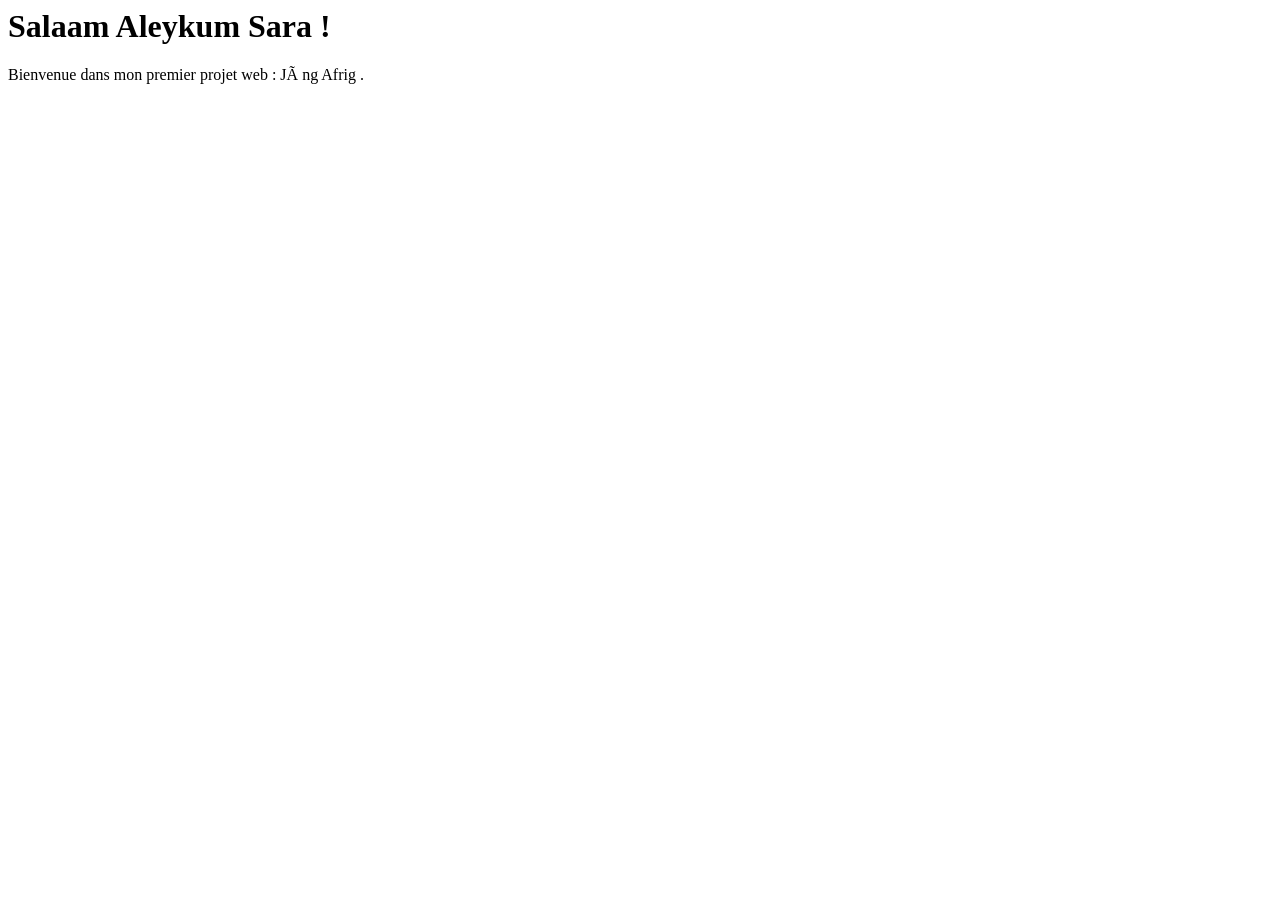
==== index.html @ 8094bb79 "v0 : premier startup avec hello world" ====
<! DOCTYPE html >
<html lang =" fr">
<head >
<meta charset ="UTF -8" >
<title > Salaam Aleykum Sara </title> 
</head >
<body >
<h1 > Salaam Aleykum Sara !</h1 >
<p> Bienvenue dans mon premier projet web : Jàng Afrig .</p>
</body >
</html >
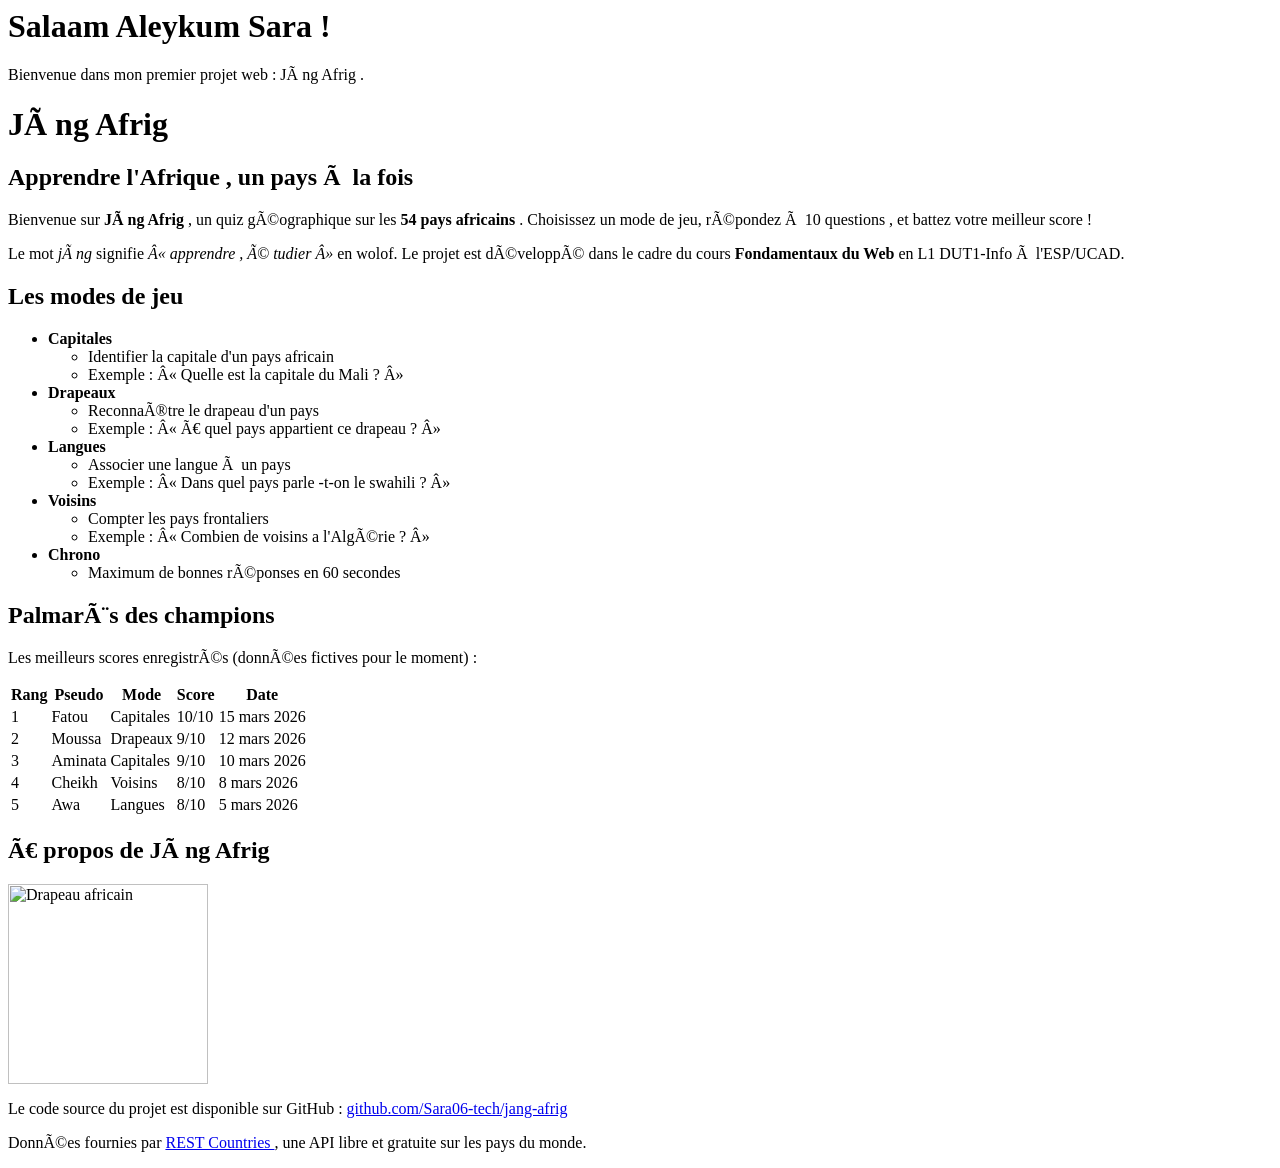
==== commit 3135ebda: "v0.1 : page d'accueil HTML brut" ====
--- a/index.html
+++ b/index.html
@@ -4,8 +4,123 @@
 <meta charset ="UTF -8" >
 <title > Salaam Aleykum Sara </title> 
 </head >
+
 <body >
 <h1 > Salaam Aleykum Sara !</h1 >
 <p> Bienvenue dans mon premier projet web : Jàng Afrig .</p>
+<h1>Jàng Afrig </h1>
+<h2>Apprendre l'Afrique , un pays à la fois </h2>
+<p>
+Bienvenue sur <strong >Jàng Afrig </strong >, un quiz géographique sur
+les
+<strong >54 pays africains </strong >. Choisissez un mode de jeu,
+répondez à
+10 questions , et battez votre meilleur score !
+</p>
+<p>
+    Le mot <em>jàng</em> signifie <em>«&nbsp;apprendre , é
+tudier&nbsp;»</em>
+en wolof. Le projet est développé dans le cadre du cours
+<strong >Fondamentaux du Web </strong > en L1 DUT1-Info à l'ESP/UCAD.
+</p>
+<h2>Les modes de jeu </h2>
+<ul>
+<li>
+<strong >Capitales </strong >
+<ul>
+<li>Identifier la capitale d'un pays africain </li>
+<li>Exemple : « Quelle est la capitale du Mali ? »</li>
+</ul>
+</li>
+<li>
+<strong >Drapeaux </strong >
+<ul>
+<li>Reconnaître le drapeau d'un pays </li>
+<li>Exemple : « À quel pays appartient ce drapeau ? »</li>
+</ul>
+</li>
+<li>
+<strong >Langues </strong >
+<ul>
+<li>Associer une langue à un pays </li>
+<li>Exemple : « Dans quel pays parle -t-on le swahili ? »</li>
+</ul>
+</li>
+<li>
+<strong >Voisins </strong >
+<ul>
+<li>Compter les pays frontaliers </li>
+<li>Exemple : « Combien de voisins a l'Algérie ? »</li>
+</ul>
+</li>
+<li>
+<strong >Chrono </strong >
+<ul>
+<li>Maximum de bonnes réponses en 60 secondes </li>
+</ul>
+</li>
+</ul>
+<h2>Palmarès des champions </h2>
+<p>Les meilleurs scores enregistrés (données fictives pour le moment)
+:</p>
+<table >
+<tr>
+<th>Rang </th>
+<th>Pseudo </th>
+<th>Mode </th>
+<th>Score </th>
+<th>Date </th>
+</tr>
+<tr>
+<td>1</td>
+<td>Fatou </td>
+<td>Capitales </td>
+<td>10/10</td>
+<td>15 mars 2026</td>
+</tr>
+<tr>
+<td>2</td>
+<td>Moussa </td>
+<td>Drapeaux </td>
+<td>9/10</td>
+<td>12 mars 2026</td>
+</tr>
+<tr>
+<td>3</td>
+<td>Aminata </td>
+<td>Capitales </td>
+<td>9/10</td>
+<td>10 mars 2026</td>
+</tr>
+<tr>
+<td>4</td>
+<td>Cheikh </td>
+<td>Voisins </td>
+<td>8/10</td>
+<td>8 mars 2026</td>
+</tr>
+<tr>
+<td>5</td>
+<td>Awa </td>
+<td>Langues </td>
+<td>8/10</td>
+<td>5 mars 2026</td>
+</tr>
+</table >
+<h2>À propos de Jàng Afrig </h2>
+<p>
+<img src="images/drapeau.png" alt="Drapeau africain" width="200">
+</p>
+<p>
+Le code source du projet est disponible sur GitHub :
+<a href="https://github.com/Sara06-tech/jang-afrig">
+github.com/Sara06-tech/jang-afrig
+</a>
+</p>
+<p>
+Données fournies par
+<a href="https://restcountries.com">REST Countries </a>,
+une API libre et gratuite sur les pays du monde.
+</p>
 </body >
 </html >
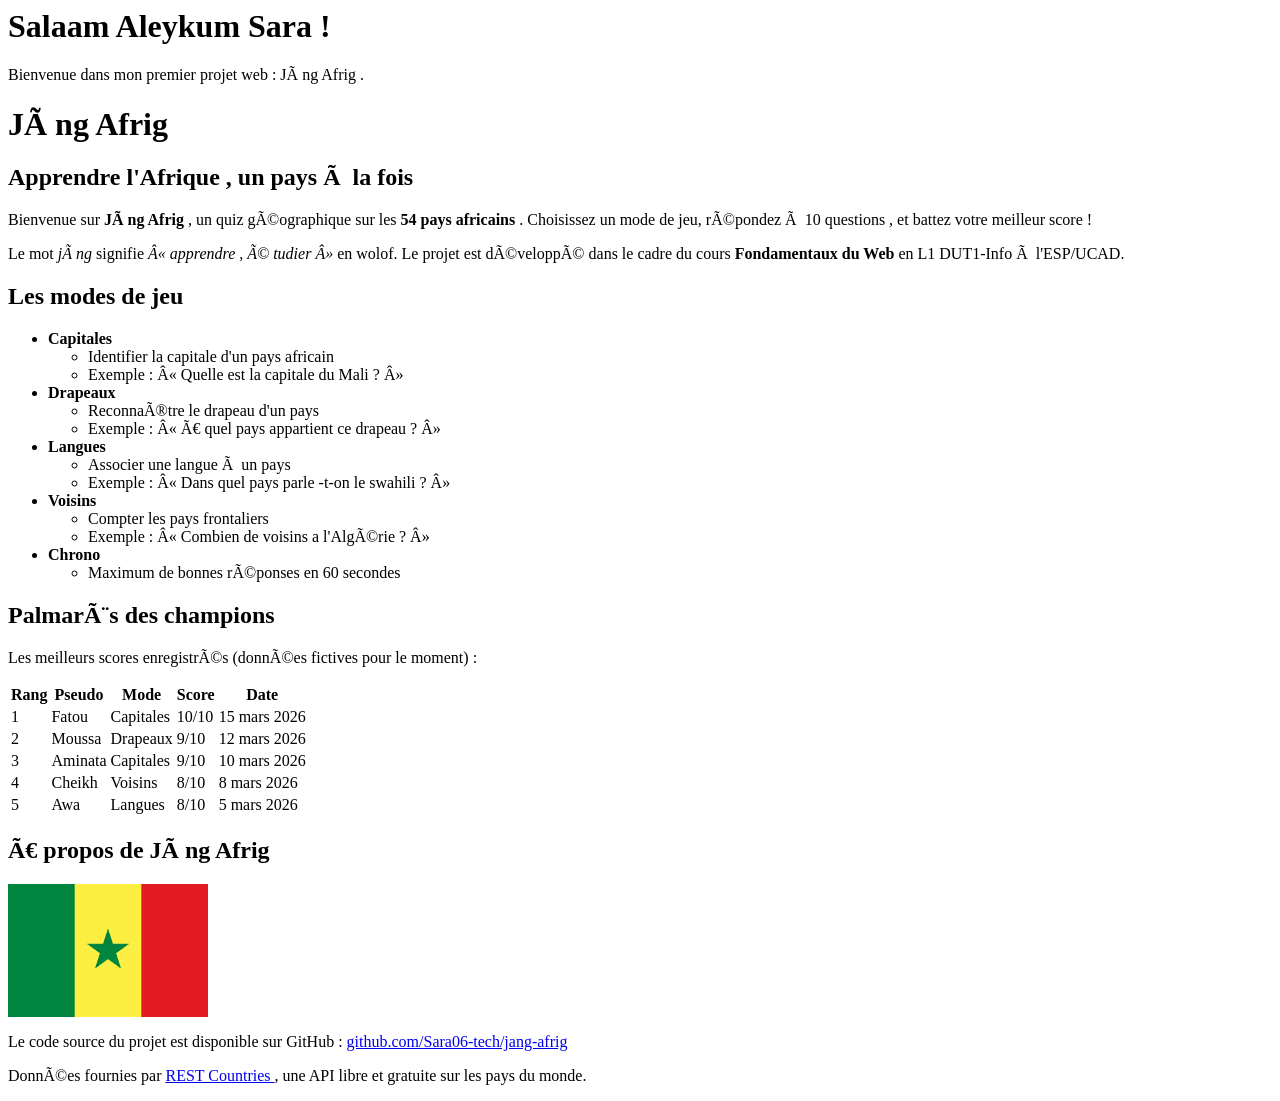
==== commit 8302b8ae: "v0.1 : page d'accueil HTML brut" ====
--- a/index.html
+++ b/index.html
@@ -109,7 +109,7 @@
 </table >
 <h2>À propos de Jàng Afrig </h2>
 <p>
-<img src="images/drapeau.png" alt="Drapeau africain" width="200">
+<img src="image/drapeau.png" alt="Drapeau africain" width="200">
 </p>
 <p>
 Le code source du projet est disponible sur GitHub :
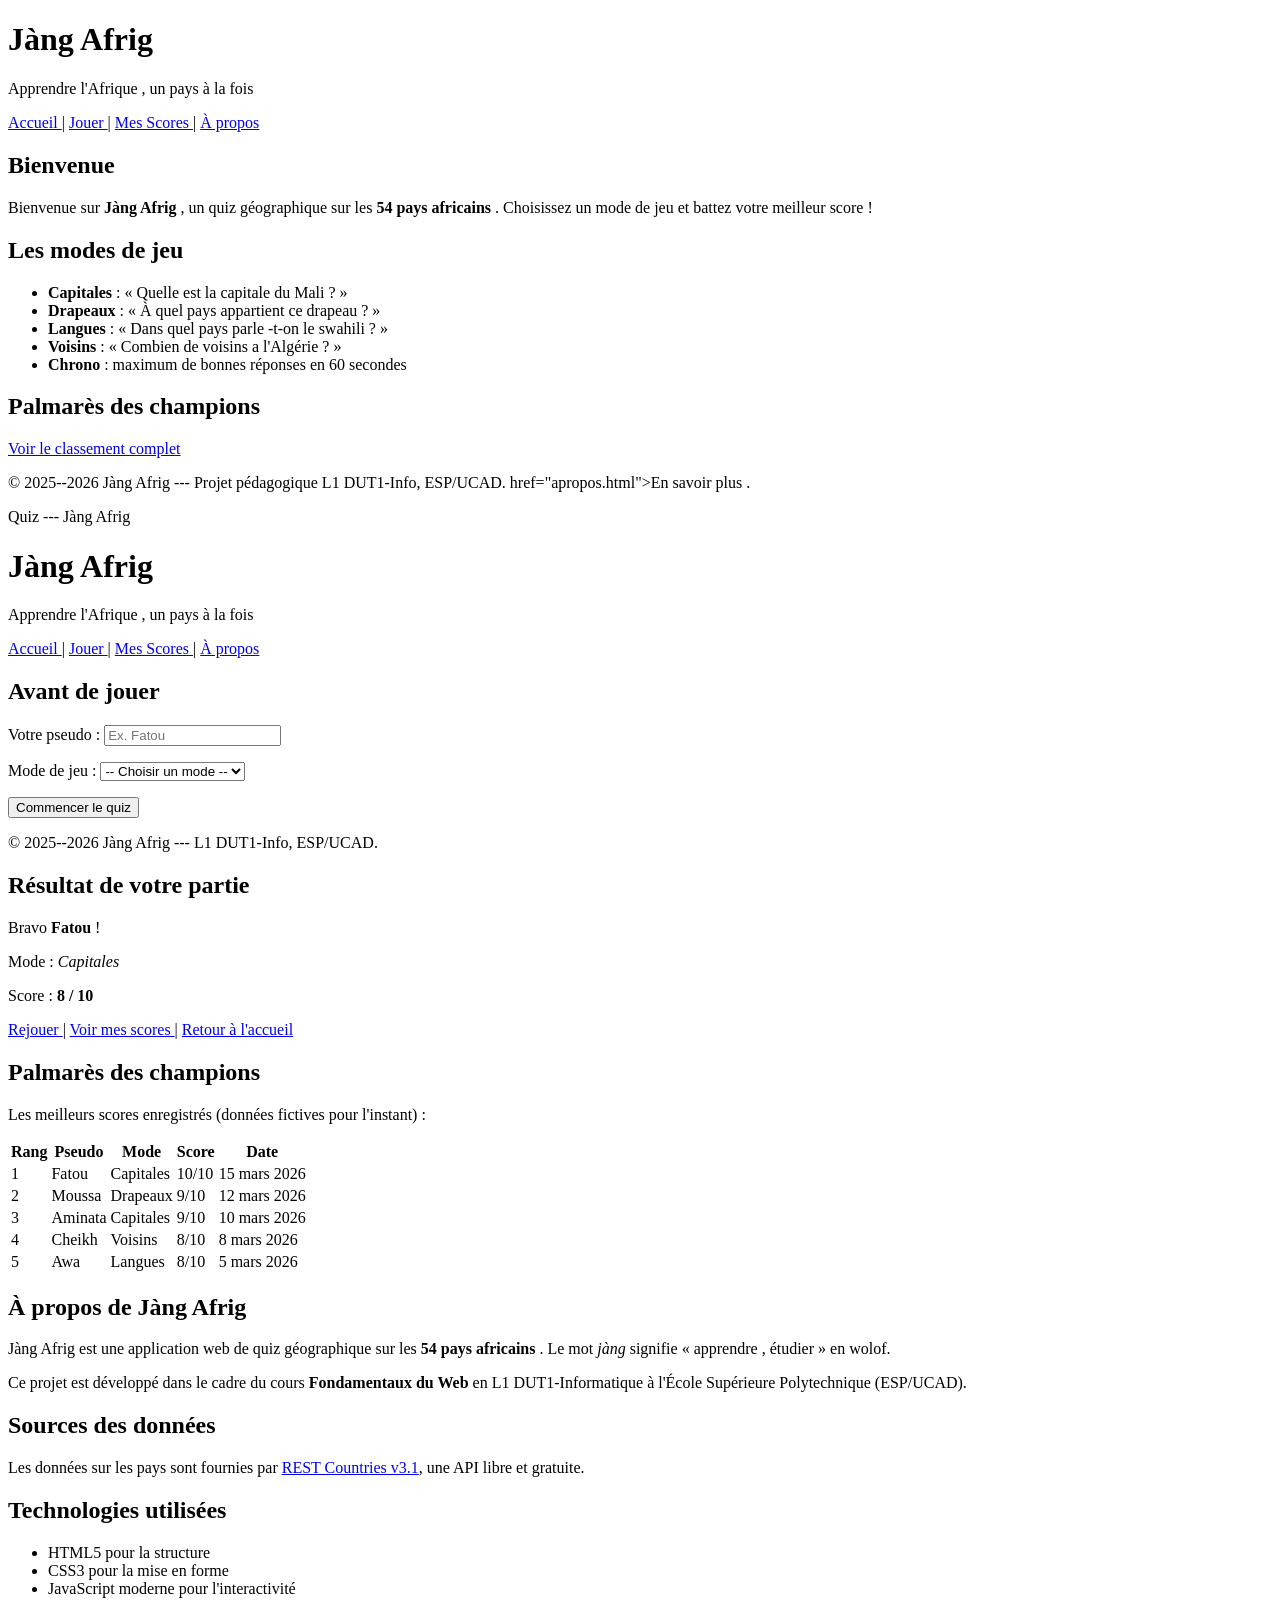
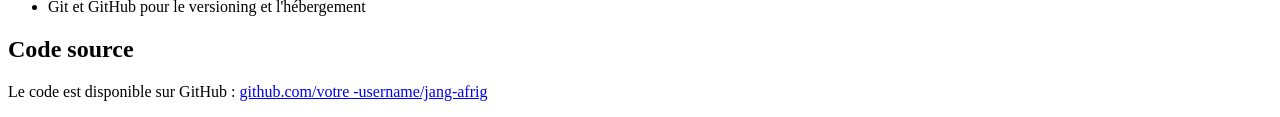
==== commit 72519c7a: "v0.2 : 5 pages HTML semantiques + formulaire" ====
--- a/index.html
+++ b/index.html
@@ -1,68 +1,126 @@
-<! DOCTYPE html >
-<html lang =" fr">
-<head >
-<meta charset ="UTF -8" >
+<!DOCTYPE html >
+<html lang ="fr">
+    <head >
+<meta charset ="UTF-8" >
 <title > Salaam Aleykum Sara </title> 
 </head >
 
 <body >
-<h1 > Salaam Aleykum Sara !</h1 >
-<p> Bienvenue dans mon premier projet web : Jàng Afrig .</p>
+<header >
 <h1>Jàng Afrig </h1>
-<h2>Apprendre l'Afrique , un pays à la fois </h2>
-<p>
-Bienvenue sur <strong >Jàng Afrig </strong >, un quiz géographique sur
-les
-<strong >54 pays africains </strong >. Choisissez un mode de jeu,
-répondez à
-10 questions , et battez votre meilleur score !
-</p>
-<p>
-    Le mot <em>jàng</em> signifie <em>«&nbsp;apprendre , é
-tudier&nbsp;»</em>
-en wolof. Le projet est développé dans le cadre du cours
-<strong >Fondamentaux du Web </strong > en L1 DUT1-Info à l'ESP/UCAD.
-</p>
+<p>Apprendre l'Afrique , un pays à la fois </p>
+</header >
+<nav>
+<a href="index.html">Accueil </a> |
+<a href="quiz.html">Jouer </a> |
+<a href="scores.html">Mes Scores </a> |
+<a href="apropos.html">À propos </a>
+</nav>
+<main>
+<section >
+<h2>Bienvenue </h2>
+<p>
+Bienvenue sur <strong >Jàng Afrig </strong >, un quiz
+géographique sur les
+<strong >54 pays africains </strong >. Choisissez un mode de
+jeu et battez
+votre meilleur score !
+</p>
+</section >
+<section >
 <h2>Les modes de jeu </h2>
 <ul>
-<li>
-<strong >Capitales </strong >
-<ul>
-<li>Identifier la capitale d'un pays africain </li>
-<li>Exemple : « Quelle est la capitale du Mali ? »</li>
+<li><strong >Capitales </strong > : « Quelle est la capitale
+du Mali ? »</li>
+<li><strong >Drapeaux </strong > : « À quel pays appartient
+ce drapeau ? »</li>
+<li><strong >Langues </strong > : « Dans quel pays
+parle -t-on le swahili ? »</li>
+<li><strong >Voisins </strong > : « Combien de voisins a
+l'Algérie ? »</li>
+<li><strong >Chrono </strong > : maximum de bonnes réponses
+en 60 secondes </li>
 </ul>
-</li>
-<li>
-<strong >Drapeaux </strong >
-<ul>
-<li>Reconnaître le drapeau d'un pays </li>
-<li>Exemple : « À quel pays appartient ce drapeau ? »</li>
-</ul>
-</li>
-<li>
-<strong >Langues </strong >
-<ul>
-<li>Associer une langue à un pays </li>
-<li>Exemple : « Dans quel pays parle -t-on le swahili ? »</li>
-</ul>
-</li>
-<li>
-<strong >Voisins </strong >
-<ul>
-<li>Compter les pays frontaliers </li>
-<li>Exemple : « Combien de voisins a l'Algérie ? »</li>
-</ul>
-</li>
-<li>
-<strong >Chrono </strong >
-<ul>
-<li>Maximum de bonnes réponses en 60 secondes </li>
-</ul>
-</li>
-</ul>
+</section >
+<section >
 <h2>Palmarès des champions </h2>
-<p>Les meilleurs scores enregistrés (données fictives pour le moment)
-:</p>
+<p><a href="scores.html">Voir le classement complet </a></p>
+</section >
+</main>
+<footer >
+<p>
+&copy; 2025--2026 Jàng Afrig --- Projet pédagogique L1
+DUT1-Info, ESP/UCAD.
+<a>href="apropos.html">En savoir plus </a>.
+</p>
+</footer >
+<!DOCTYPE html>
+<html lang ="fr">
+<head>
+<meta charset="UTF-8">
+<headtitle >Quiz --- Jàng Afrig </headtitle >
+</head>
+<body>
+<header >
+<h1>Jàng Afrig </h1>
+<p>Apprendre l'Afrique , un pays à la fois </p>
+</header >
+<nav>
+<a href="index.html">Accueil </a> |
+<a href="quiz.html">Jouer </a> |
+<a href="scores.html">Mes Scores </a> |
+<a href="apropos.html">À propos </a>
+</nav>
+<main>
+<section >
+<h2>Avant de jouer </h2>
+<form>
+<p>
+<label for="pseudo">Votre pseudo :</label >
+<input type="text" id="pseudo" name="pseudo"
+placeholder="Ex. Fatou" required >
+
+</p>
+<p>
+<label for="mode">Mode de jeu :</label >
+<select id="mode" name="mode" required >
+<option value="">-- Choisir un mode
+--</option >
+<option value="capitales">Capitales </option >
+<option value="drapeaux">Drapeaux </option >
+<option value="langues">Langues </option >
+<option value="voisins">Voisins </option >
+<option value="chrono">Chrono </option >
+</select >
+</p>
+<p>
+<button type="submit">Commencer le quiz </button >
+</p>
+</form>
+</section >
+</main>
+<footer >
+<p>&copy; 2025--2026 Jàng Afrig --- L1 DUT1-Info,
+ESP/UCAD.</p>
+</footer >
+<main>
+<section >
+<h2>Résultat de votre partie </h2>
+<p>Bravo <strong >Fatou </strong > !</p>
+<p>Mode : <em>Capitales </em></p>
+<p>Score : <strong >8 / 10</strong ></p>
+<p>
+<a href="resultat.html">Rejouer </a> |
+<a href="scores.html">Voir mes scores </a> |
+<a href="index.html">Retour à l'accueil </a>
+</p>
+</section >
+</main>
+<main>
+<section >
+<h2>Palmarès des champions </h2>
+<p>Les meilleurs scores enregistrés (données fictives pour
+l'instant) :</p>
 <table >
 <tr>
 <th>Rang </th>
@@ -107,20 +165,50 @@
 <td>5 mars 2026</td>
 </tr>
 </table >
+</section >
+</main>
+<main>
+<section >
 <h2>À propos de Jàng Afrig </h2>
 <p>
-<img src="image/drapeau.png" alt="Drapeau africain" width="200">
-</p>
-<p>
-Le code source du projet est disponible sur GitHub :
+Jàng Afrig est une application web de quiz géographique sur
+les
+<strong >54 pays africains </strong >. Le mot <em>jàng</em>
+signifie
+« apprendre , étudier » en wolof.
+</p>
+<p>
+Ce projet est développé dans le cadre du cours
+<strong >Fondamentaux du Web </strong > en L1 DUT1-Informatique
+à l'École Supérieure Polytechnique (ESP/UCAD).
+</p>
+</section >
+<section >
+<h2>Sources des données</h2>
+<p>
+Les données sur les pays sont fournies par
+<a href="https://restcountries.com">REST Countries v3.1</a>,
+une API libre et gratuite.
+</p>
+</section >
+<section >
+<h2>Technologies utilisées</h2>
+<ul>
+<li>HTML5 pour la structure </li>
+<li>CSS3 pour la mise en forme </li>
+<li>JavaScript moderne pour l'interactivité</li>
+<li>Git et GitHub pour le versioning et l'hébergement </li>
+</ul>
+</section >
+<section >
+<h2>Code source </h2>
+<p>
+Le code est disponible sur GitHub :
 <a href="https://github.com/Sara06-tech/jang-afrig">
-github.com/Sara06-tech/jang-afrig
+github.com/votre -username/jang-afrig
 </a>
 </p>
-<p>
-Données fournies par
-<a href="https://restcountries.com">REST Countries </a>,
-une API libre et gratuite sur les pays du monde.
-</p>
+</section >
+</main>
 </body >
 </html >
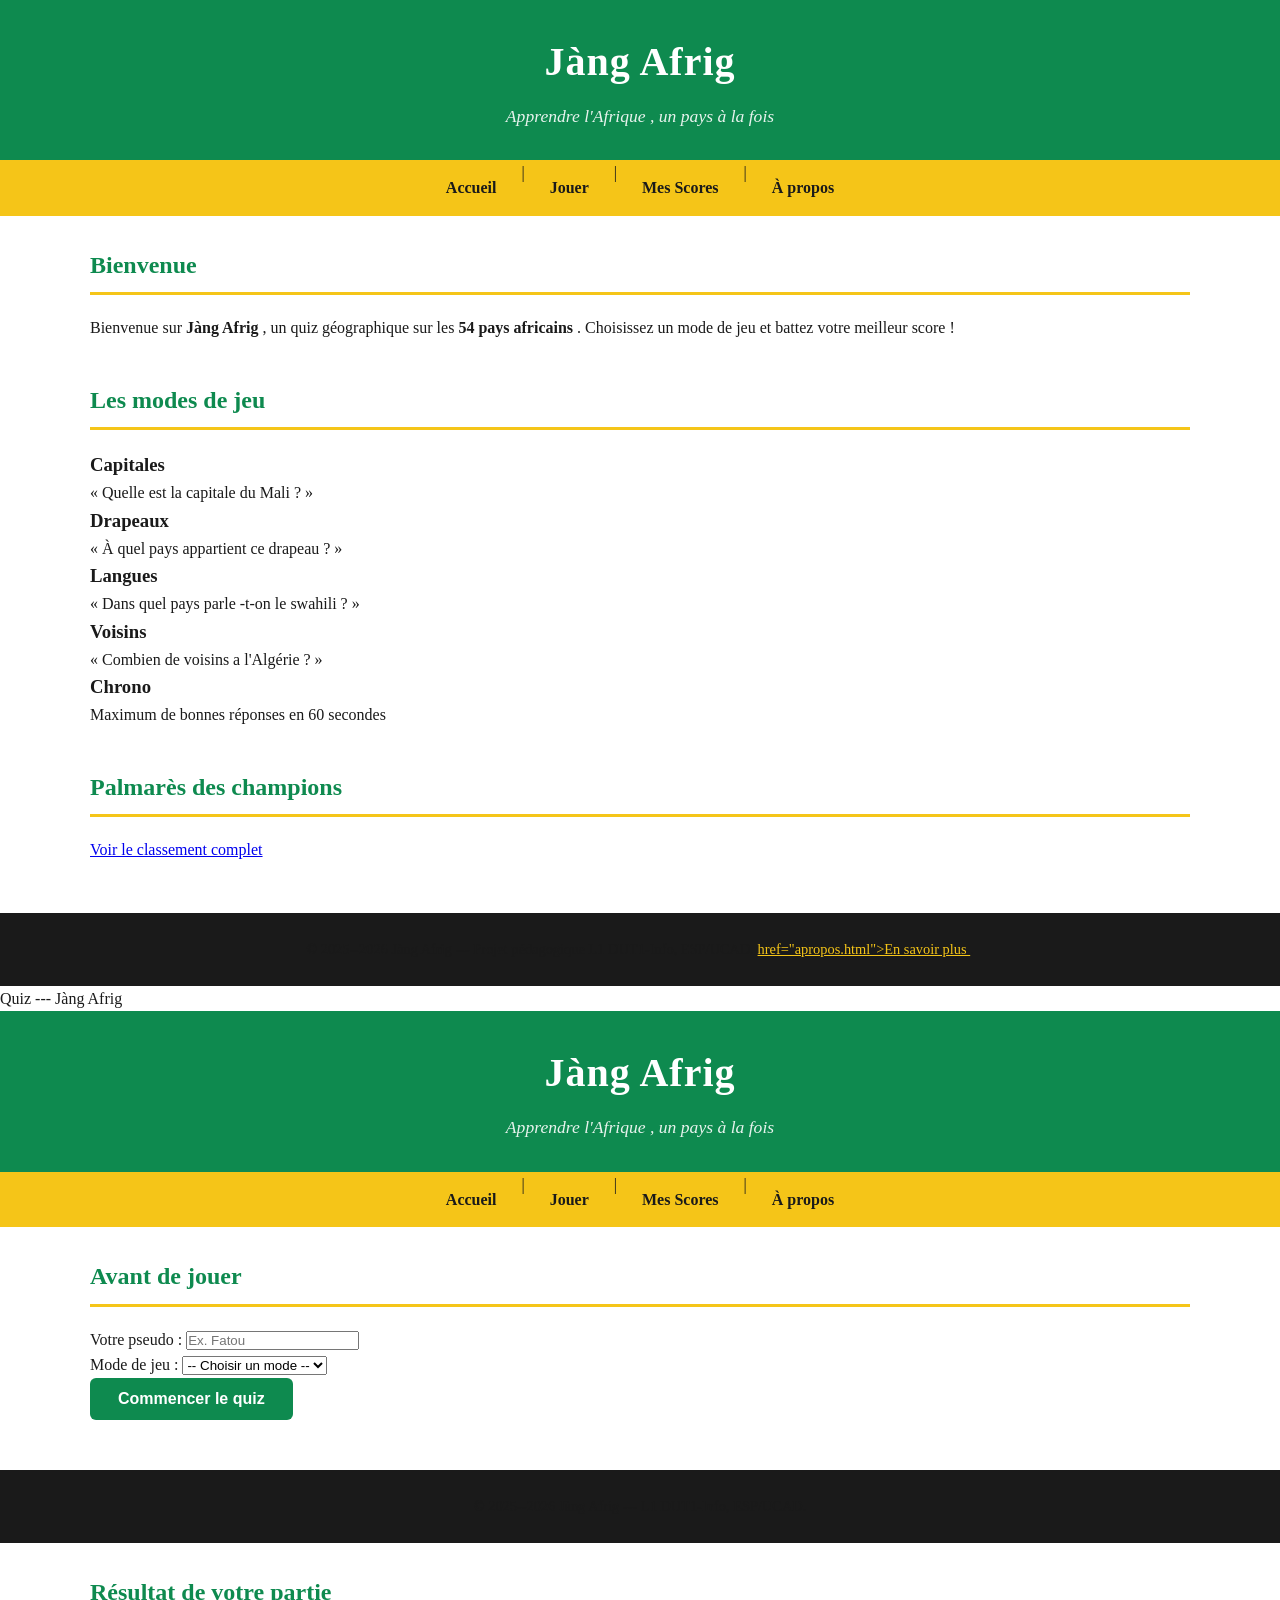
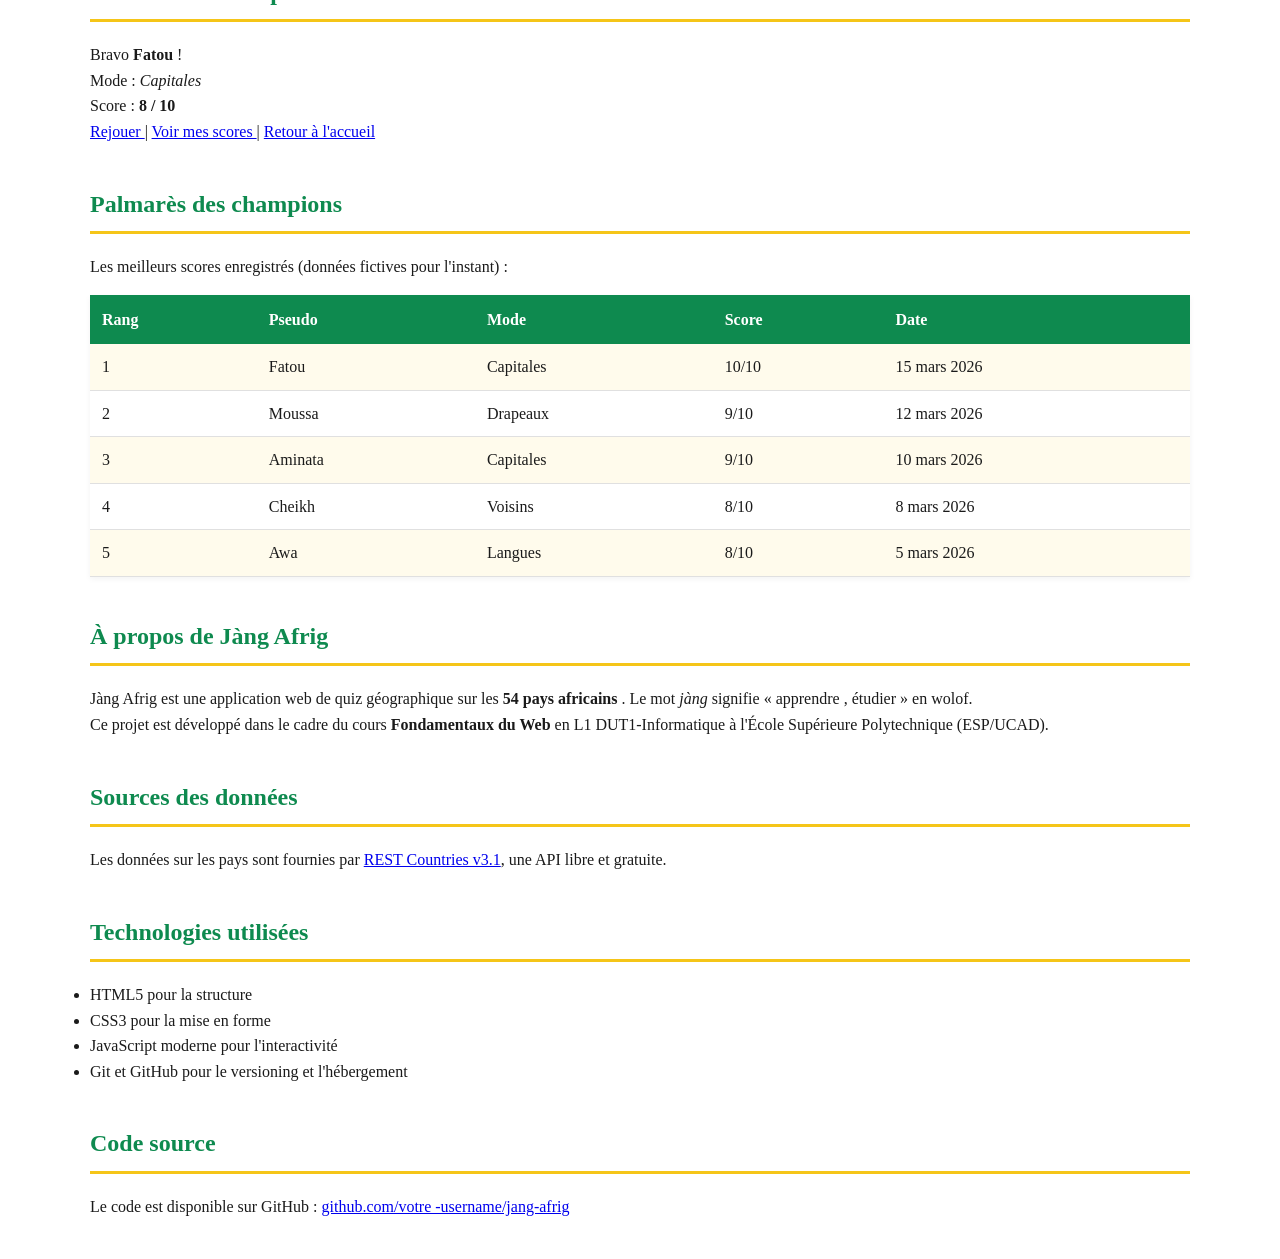
==== commit 2e103446: "v03 : CSS panafricain + Google Fonts" ====
--- a/index.html
+++ b/index.html
@@ -3,6 +3,16 @@
     <head >
 <meta charset ="UTF-8" >
 <title > Salaam Aleykum Sara </title> 
+<head>
+<meta charset="UTF -8">
+<title >Jàng Afrig </title >
+    <link rel="preconnect" href="https://fonts.googleapis.com">
+<link rel="preconnect" href="https://fonts.gstatic.com" crossorigin >
+<link
+href="https://fonts.googleapis.com/css2?family=Poppins:wght@400;600&family=Montserrat:wght@600;700&display=swap"
+rel="stylesheet">
+<link rel="stylesheet" href="style.css">
+</head>
 </head >
 
 <body >
@@ -28,19 +38,31 @@
 </p>
 </section >
 <section >
+<section >
 <h2>Les modes de jeu </h2>
-<ul>
-<li><strong >Capitales </strong > : « Quelle est la capitale
-du Mali ? »</li>
-<li><strong >Drapeaux </strong > : « À quel pays appartient
-ce drapeau ? »</li>
-<li><strong >Langues </strong > : « Dans quel pays
-parle -t-on le swahili ? »</li>
-<li><strong >Voisins </strong > : « Combien de voisins a
-l'Algérie ? »</li>
-<li><strong >Chrono </strong > : maximum de bonnes réponses
-en 60 secondes </li>
-</ul>
+<div class="modes -grille">
+<div class="carte -mode carte -jaune">
+<h3>Capitales </h3>
+<p>« Quelle est la capitale du Mali ? »</p>
+</div>
+<div class="carte -mode carte -rouge">
+<h3>Drapeaux </h3>
+<p>« À quel pays appartient ce drapeau ? »</p>
+</div>
+<div class="carte -mode carte -vert">
+<h3>Langues </h3>
+<p>« Dans quel pays parle -t-on le swahili ? »</p>
+</div>
+<div class="carte -mode carte -jaune">
+<h3>Voisins </h3>
+<p>« Combien de voisins a l'Algérie ? »</p>
+</div>
+<div class="carte -mode carte -rouge">
+<h3>Chrono </h3>
+<p>Maximum de bonnes réponses en 60 secondes </p>
+</div>
+</div>
+</section >
 </section >
 <section >
 <h2>Palmarès des champions </h2>
@@ -59,6 +81,16 @@
 <head>
 <meta charset="UTF-8">
 <headtitle >Quiz --- Jàng Afrig </headtitle >
+    <head>
+<meta charset="UTF -8">
+<title >Jàng Afrig </title >
+    <link rel="preconnect" href="https://fonts.googleapis.com">
+<link rel="preconnect" href="https://fonts.gstatic.com" crossorigin >
+<link
+href="https://fonts.googleapis.com/css2?family=Poppins:wght@400;600&family=Montserrat:wght@600;700&display=swap"
+rel="stylesheet">
+<link rel="stylesheet" href="style.css">
+</head>
 </head>
 <body>
 <header >
@@ -94,7 +126,7 @@
 </select >
 </p>
 <p>
-<button type="submit">Commencer le quiz </button >
+    <button type="submit" class="btn btn-primary">Commencer le quiz </button >
 </p>
 </form>
 </section >
--- a/style.css
+++ b/style.css
@@ -0,0 +1,168 @@
+/* ===== Reset minimal ===== */
+/* ===== Palette panafricaine ===== */
+:root {
+header {
+    background-color: var(--vert);
+}
+--vert: #0E8A4F;
+--jaune: #F5C518;
+--rouge: #C8332E;
+--noir: #1A1A1A;
+--blanc-casse: #F8F8F8;
+}
+* {
+box-sizing: border -box;
+margin: 0;
+padding: 0;
+}
+body {<link rel="preconnect" href="https://fonts.googleapis.com">
+<link rel="preconnect" href="https://fonts.gstatic.com" crossorigin >
+<link
+href="https://fonts.googleapis.com/css2?family=Poppins:wght@400;600&family=Montserrat:wght@600;700&display=swap"
+rel="stylesheet">
+font-family: sans-serif;
+line-height: 1.6;
+color: #1A1A1A;
+background -color: #F8F8F8;
+}
+/* ===== Header ===== */
+header {
+background-color: var(--vert);
+color: white;
+padding: 30px 20px;
+text-align: center;
+}
+header h1 {
+font-size: 2.5rem;
+margin-bottom: 8px;
+letter-spacing: 1px;
+}
+header p {
+font-size: 1.1rem;
+opacity: 0.9;
+font-style: italic;
+}
+/* ==== Navigation ==== */
+nav {
+    background-color: var(--jaune);
+    padding: 0;
+    display: flex;
+    justify-content: center;
+    flex-wrap: wrap;
+}
+nav a {
+    color: var(--noir);
+    text-decoration: none;
+    font-weight: 600;
+    padding: 15px 25px;
+    transition: background-color 0.2s;
+}
+nav a:hover {
+    background-color: var(--jaune);
+    color: white;
+}
+/* ===== Section principale ===== */
+main {
+max-width: 1100px;
+margin: 30px auto;
+padding: 0 20px;
+}
+main section {
+margin-bottom: 40px;
+}
+main h2 {
+color: var(--vert);
+border-bottom: 3px solid var(--jaune);
+padding-bottom: 8px;
+margin-bottom: 20px;
+}
+/* ===== Grille de cartes (Flexbox) ===== */
+.modes -grille {
+display: flex;
+flex-wrap: wrap;
+gap: 15px;
+}
+.carte -mode {
+flex: 1 1 200px;
+padding: 20px;
+border-radius: 8px;
+color: var(--noir);
+box-shadow: 0 2px 6px rgba(0, 0, 0, 0.1);
+}
+.carte -mode h3 {
+margin-bottom: 8px;
+}
+.carte -jaune { background-color: var(--jaune); }
+.carte -rouge { background-color: var(--rouge); color: white; }
+.carte -vert { background-color: var(--vert); color: white; }
+/* ===== Boutons ===== */
+.btn {
+display: inline -block;
+padding: 12px 28px;
+font-size: 1rem;
+font-weight: 600;
+border: none;
+border-radius: 6px;
+cursor: pointer;
+text-decoration: none;
+transition: background -color 0.2s, transform 0.1s;
+}
+.btn-primary {
+background-color: var(--vert);
+color: white;
+}
+.btn-primary:hover {
+background-color: #0a6e3f; /* vert plus foncé */
+}
+.btn-primary:active {
+transform: scale(0.97);
+}
+.btn-secondary {
+background-color: var(--blanc -casse);
+color: var(--noir);
+border: 2px solid var(--noir);
+}
+.btn-secondary:hover {
+background-color: var(--noir);
+color: white;
+}
+/* ===== Tableaux ===== */
+table {
+width: 100%;
+border-collapse: collapse;
+margin-top: 15px;
+box-shadow: 0 2px 6px rgba(0, 0, 0, 0.05);
+}
+th {
+background-color: var(--vert);
+color: white;
+padding: 12px;
+text-align: left;
+}
+td {
+padding: 10px 12px;
+border-bottom: 1px solid #e0e0e0;
+}
+/* Lignes alternées (zébrures) */
+tr:nth-child(even) td {
+background-color: rgba(245, 197, 24, 0.08);
+}
+tr:hover td {
+background-color: rgba(14, 138, 79, 0.1);
+}
+/* ===== Footer ===== */
+footer {
+background-color: var(--noir);
+color: var(--blanc -casse);
+padding: 25px 20px;
+text-align: center;
+margin-top: 50px;
+font-size: 0.9rem;
+}
+footer a {
+    color: var(--jaune);
+text-decoration: underline;
+}
+footer a:hover {
+color: white;
+}
--- a/style.css
+++ b/style.css
@@ -0,0 +1,168 @@
+/* ===== Reset minimal ===== */
+/* ===== Palette panafricaine ===== */
+:root {
+header {
+    background-color: var(--vert);
+}
+--vert: #0E8A4F;
+--jaune: #F5C518;
+--rouge: #C8332E;
+--noir: #1A1A1A;
+--blanc-casse: #F8F8F8;
+}
+* {
+box-sizing: border -box;
+margin: 0;
+padding: 0;
+}
+body {<link rel="preconnect" href="https://fonts.googleapis.com">
+<link rel="preconnect" href="https://fonts.gstatic.com" crossorigin >
+<link
+href="https://fonts.googleapis.com/css2?family=Poppins:wght@400;600&family=Montserrat:wght@600;700&display=swap"
+rel="stylesheet">
+font-family: sans-serif;
+line-height: 1.6;
+color: #1A1A1A;
+background -color: #F8F8F8;
+}
+/* ===== Header ===== */
+header {
+background-color: var(--vert);
+color: white;
+padding: 30px 20px;
+text-align: center;
+}
+header h1 {
+font-size: 2.5rem;
+margin-bottom: 8px;
+letter-spacing: 1px;
+}
+header p {
+font-size: 1.1rem;
+opacity: 0.9;
+font-style: italic;
+}
+/* ==== Navigation ==== */
+nav {
+    background-color: var(--jaune);
+    padding: 0;
+    display: flex;
+    justify-content: center;
+    flex-wrap: wrap;
+}
+nav a {
+    color: var(--noir);
+    text-decoration: none;
+    font-weight: 600;
+    padding: 15px 25px;
+    transition: background-color 0.2s;
+}
+nav a:hover {
+    background-color: var(--jaune);
+    color: white;
+}
+/* ===== Section principale ===== */
+main {
+max-width: 1100px;
+margin: 30px auto;
+padding: 0 20px;
+}
+main section {
+margin-bottom: 40px;
+}
+main h2 {
+color: var(--vert);
+border-bottom: 3px solid var(--jaune);
+padding-bottom: 8px;
+margin-bottom: 20px;
+}
+/* ===== Grille de cartes (Flexbox) ===== */
+.modes -grille {
+display: flex;
+flex-wrap: wrap;
+gap: 15px;
+}
+.carte -mode {
+flex: 1 1 200px;
+padding: 20px;
+border-radius: 8px;
+color: var(--noir);
+box-shadow: 0 2px 6px rgba(0, 0, 0, 0.1);
+}
+.carte -mode h3 {
+margin-bottom: 8px;
+}
+.carte -jaune { background-color: var(--jaune); }
+.carte -rouge { background-color: var(--rouge); color: white; }
+.carte -vert { background-color: var(--vert); color: white; }
+/* ===== Boutons ===== */
+.btn {
+display: inline -block;
+padding: 12px 28px;
+font-size: 1rem;
+font-weight: 600;
+border: none;
+border-radius: 6px;
+cursor: pointer;
+text-decoration: none;
+transition: background -color 0.2s, transform 0.1s;
+}
+.btn-primary {
+background-color: var(--vert);
+color: white;
+}
+.btn-primary:hover {
+background-color: #0a6e3f; /* vert plus foncé */
+}
+.btn-primary:active {
+transform: scale(0.97);
+}
+.btn-secondary {
+background-color: var(--blanc -casse);
+color: var(--noir);
+border: 2px solid var(--noir);
+}
+.btn-secondary:hover {
+background-color: var(--noir);
+color: white;
+}
+/* ===== Tableaux ===== */
+table {
+width: 100%;
+border-collapse: collapse;
+margin-top: 15px;
+box-shadow: 0 2px 6px rgba(0, 0, 0, 0.05);
+}
+th {
+background-color: var(--vert);
+color: white;
+padding: 12px;
+text-align: left;
+}
+td {
+padding: 10px 12px;
+border-bottom: 1px solid #e0e0e0;
+}
+/* Lignes alternées (zébrures) */
+tr:nth-child(even) td {
+background-color: rgba(245, 197, 24, 0.08);
+}
+tr:hover td {
+background-color: rgba(14, 138, 79, 0.1);
+}
+/* ===== Footer ===== */
+footer {
+background-color: var(--noir);
+color: var(--blanc -casse);
+padding: 25px 20px;
+text-align: center;
+margin-top: 50px;
+font-size: 0.9rem;
+}
+footer a {
+    color: var(--jaune);
+text-decoration: underline;
+}
+footer a:hover {
+color: white;
+}
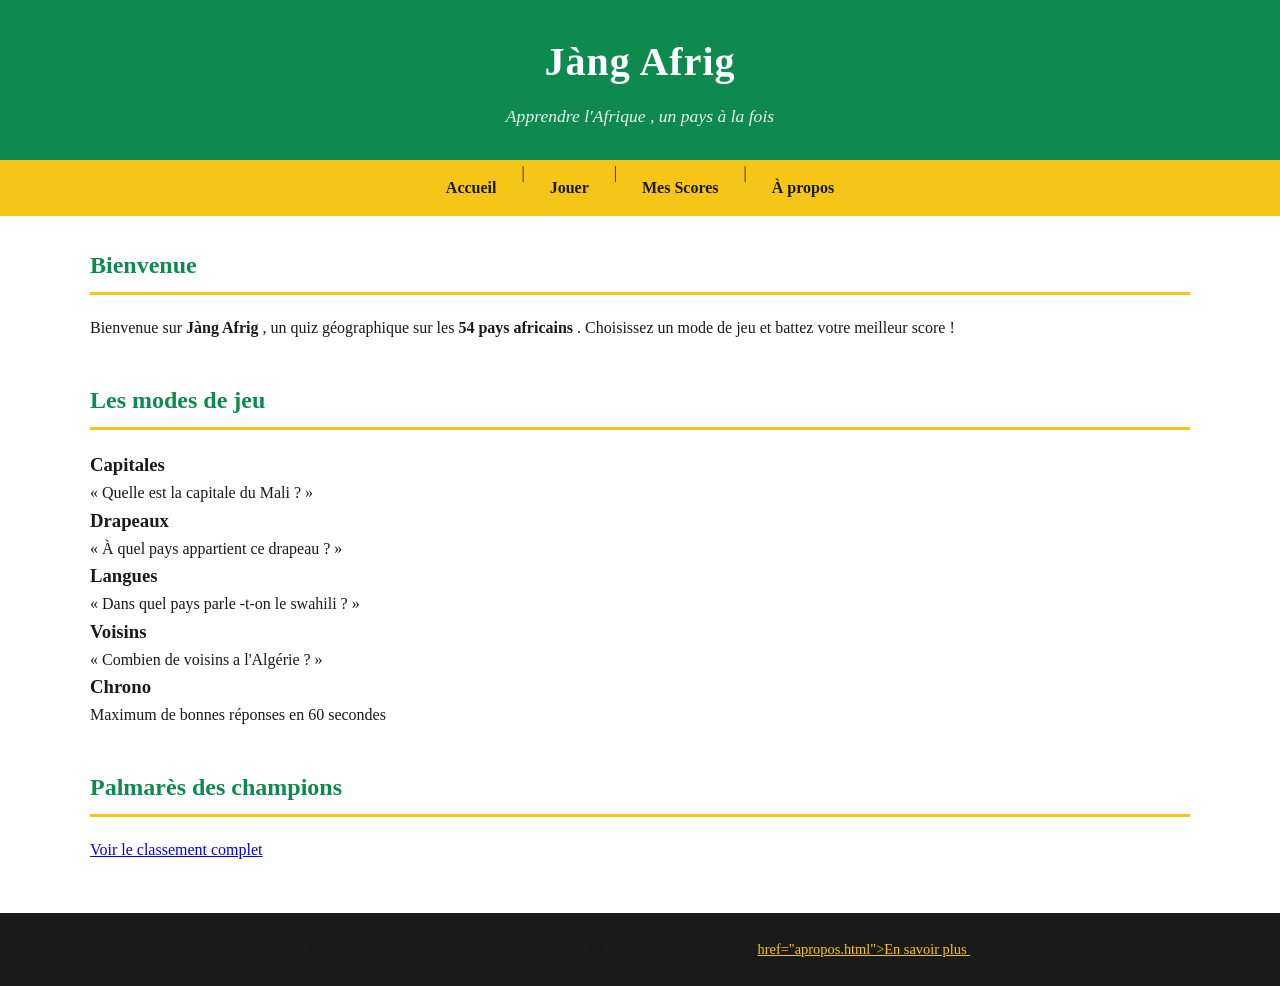
==== commit 84c83e2b: "v0.2 : 5 pages HTML semantiques + formulaire" ====
--- a/index.html
+++ b/index.html
@@ -38,7 +38,6 @@
 </p>
 </section >
 <section >
-<section >
 <h2>Les modes de jeu </h2>
 <div class="modes -grille">
 <div class="carte -mode carte -jaune">
@@ -63,7 +62,6 @@
 </div>
 </div>
 </section >
-</section >
 <section >
 <h2>Palmarès des champions </h2>
 <p><a href="scores.html">Voir le classement complet </a></p>
@@ -75,172 +73,5 @@
 DUT1-Info, ESP/UCAD.
 <a>href="apropos.html">En savoir plus </a>.
 </p>
-</footer >
-<!DOCTYPE html>
-<html lang ="fr">
-<head>
-<meta charset="UTF-8">
-<headtitle >Quiz --- Jàng Afrig </headtitle >
-    <head>
-<meta charset="UTF -8">
-<title >Jàng Afrig </title >
-    <link rel="preconnect" href="https://fonts.googleapis.com">
-<link rel="preconnect" href="https://fonts.gstatic.com" crossorigin >
-<link
-href="https://fonts.googleapis.com/css2?family=Poppins:wght@400;600&family=Montserrat:wght@600;700&display=swap"
-rel="stylesheet">
-<link rel="stylesheet" href="style.css">
-</head>
-</head>
-<body>
-<header >
-<h1>Jàng Afrig </h1>
-<p>Apprendre l'Afrique , un pays à la fois </p>
-</header >
-<nav>
-<a href="index.html">Accueil </a> |
-<a href="quiz.html">Jouer </a> |
-<a href="scores.html">Mes Scores </a> |
-<a href="apropos.html">À propos </a>
-</nav>
-<main>
-<section >
-<h2>Avant de jouer </h2>
-<form>
-<p>
-<label for="pseudo">Votre pseudo :</label >
-<input type="text" id="pseudo" name="pseudo"
-placeholder="Ex. Fatou" required >
-
-</p>
-<p>
-<label for="mode">Mode de jeu :</label >
-<select id="mode" name="mode" required >
-<option value="">-- Choisir un mode
---</option >
-<option value="capitales">Capitales </option >
-<option value="drapeaux">Drapeaux </option >
-<option value="langues">Langues </option >
-<option value="voisins">Voisins </option >
-<option value="chrono">Chrono </option >
-</select >
-</p>
-<p>
-    <button type="submit" class="btn btn-primary">Commencer le quiz </button >
-</p>
-</form>
-</section >
-</main>
-<footer >
-<p>&copy; 2025--2026 Jàng Afrig --- L1 DUT1-Info,
-ESP/UCAD.</p>
-</footer >
-<main>
-<section >
-<h2>Résultat de votre partie </h2>
-<p>Bravo <strong >Fatou </strong > !</p>
-<p>Mode : <em>Capitales </em></p>
-<p>Score : <strong >8 / 10</strong ></p>
-<p>
-<a href="resultat.html">Rejouer </a> |
-<a href="scores.html">Voir mes scores </a> |
-<a href="index.html">Retour à l'accueil </a>
-</p>
-</section >
-</main>
-<main>
-<section >
-<h2>Palmarès des champions </h2>
-<p>Les meilleurs scores enregistrés (données fictives pour
-l'instant) :</p>
-<table >
-<tr>
-<th>Rang </th>
-<th>Pseudo </th>
-<th>Mode </th>
-<th>Score </th>
-<th>Date </th>
-</tr>
-<tr>
-<td>1</td>
-<td>Fatou </td>
-<td>Capitales </td>
-<td>10/10</td>
-<td>15 mars 2026</td>
-</tr>
-<tr>
-<td>2</td>
-<td>Moussa </td>
-<td>Drapeaux </td>
-<td>9/10</td>
-<td>12 mars 2026</td>
-</tr>
-<tr>
-<td>3</td>
-<td>Aminata </td>
-<td>Capitales </td>
-<td>9/10</td>
-<td>10 mars 2026</td>
-</tr>
-<tr>
-<td>4</td>
-<td>Cheikh </td>
-<td>Voisins </td>
-<td>8/10</td>
-<td>8 mars 2026</td>
-</tr>
-<tr>
-<td>5</td>
-<td>Awa </td>
-<td>Langues </td>
-<td>8/10</td>
-<td>5 mars 2026</td>
-</tr>
-</table >
-</section >
-</main>
-<main>
-<section >
-<h2>À propos de Jàng Afrig </h2>
-<p>
-Jàng Afrig est une application web de quiz géographique sur
-les
-<strong >54 pays africains </strong >. Le mot <em>jàng</em>
-signifie
-« apprendre , étudier » en wolof.
-</p>
-<p>
-Ce projet est développé dans le cadre du cours
-<strong >Fondamentaux du Web </strong > en L1 DUT1-Informatique
-à l'École Supérieure Polytechnique (ESP/UCAD).
-</p>
-</section >
-<section >
-<h2>Sources des données</h2>
-<p>
-Les données sur les pays sont fournies par
-<a href="https://restcountries.com">REST Countries v3.1</a>,
-une API libre et gratuite.
-</p>
-</section >
-<section >
-<h2>Technologies utilisées</h2>
-<ul>
-<li>HTML5 pour la structure </li>
-<li>CSS3 pour la mise en forme </li>
-<li>JavaScript moderne pour l'interactivité</li>
-<li>Git et GitHub pour le versioning et l'hébergement </li>
-</ul>
-</section >
-<section >
-<h2>Code source </h2>
-<p>
-Le code est disponible sur GitHub :
-<a href="https://github.com/Sara06-tech/jang-afrig">
-github.com/votre -username/jang-afrig
-</a>
-</p>
-</section >
-</main>
 </body >
 </html >
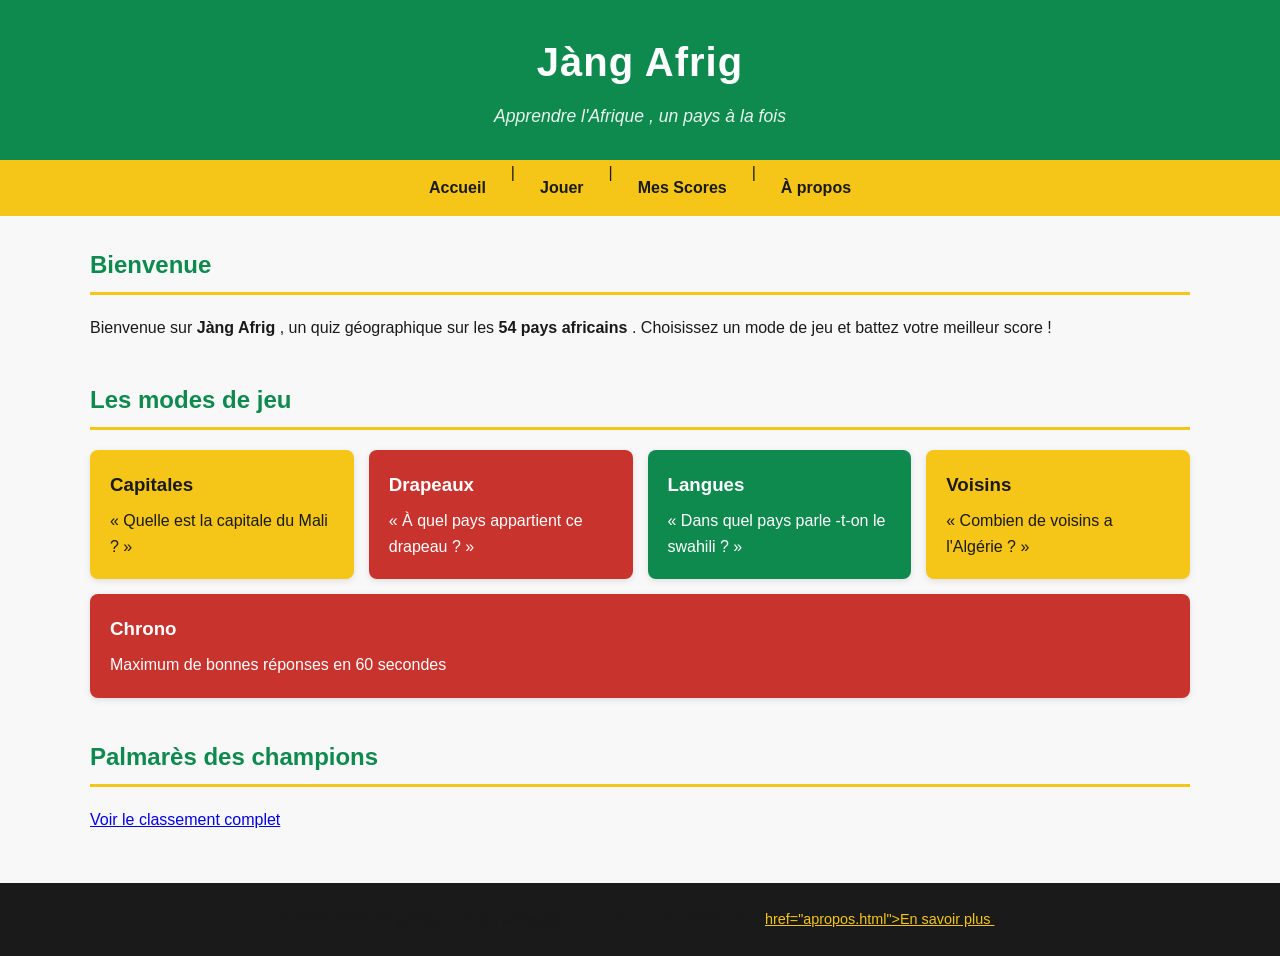
==== commit 437ea1be: "Lab 5 : premières fonctions JavaScript" ====
--- a/index.html
+++ b/index.html
@@ -12,6 +12,7 @@
 href="https://fonts.googleapis.com/css2?family=Poppins:wght@400;600&family=Montserrat:wght@600;700&display=swap"
 rel="stylesheet">
 <link rel="stylesheet" href="style.css">
+<script src="script.js" defer></script>
 </head>
 </head >
 
@@ -39,24 +40,24 @@
 </section >
 <section >
 <h2>Les modes de jeu </h2>
-<div class="modes -grille">
-<div class="carte -mode carte -jaune">
+<div class="modes-grille">
+<div class="carte-mode carte-jaune">
 <h3>Capitales </h3>
 <p>« Quelle est la capitale du Mali ? »</p>
 </div>
-<div class="carte -mode carte -rouge">
+<div class="carte-mode carte-rouge">
 <h3>Drapeaux </h3>
 <p>« À quel pays appartient ce drapeau ? »</p>
 </div>
-<div class="carte -mode carte -vert">
+<div class="carte-mode carte-vert">
 <h3>Langues </h3>
 <p>« Dans quel pays parle -t-on le swahili ? »</p>
 </div>
-<div class="carte -mode carte -jaune">
+<div class="carte-mode carte-jaune">
 <h3>Voisins </h3>
 <p>« Combien de voisins a l'Algérie ? »</p>
 </div>
-<div class="carte -mode carte -rouge">
+<div class="carte-mode carte-rouge">
 <h3>Chrono </h3>
 <p>Maximum de bonnes réponses en 60 secondes </p>
 </div>
--- a/style.css
+++ b/style.css
@@ -1,29 +1,35 @@
 /* ===== Reset minimal ===== */
+* {
+box-sizing: border -box;
+margin: 0;
+padding: 0;
+}
+body {
+font-family: sans-serif;
+line-height: 1.6;
+color: #1A1A1A;
+background-color: #F8F8F8;
+}
 /* ===== Palette panafricaine ===== */
 :root {
-header {
-    background-color: var(--vert);
-}
 --vert: #0E8A4F;
 --jaune: #F5C518;
 --rouge: #C8332E;
 --noir: #1A1A1A;
 --blanc-casse: #F8F8F8;
 }
-* {
-box-sizing: border -box;
-margin: 0;
-padding: 0;
+header {
+background-color: var(--vert);
 }
-body {<link rel="preconnect" href="https://fonts.googleapis.com">
-<link rel="preconnect" href="https://fonts.gstatic.com" crossorigin >
-<link
-href="https://fonts.googleapis.com/css2?family=Poppins:wght@400;600&family=Montserrat:wght@600;700&display=swap"
-rel="stylesheet">
-font-family: sans-serif;
+body {
+font-family: 'Poppins ', sans-serif;
 line-height: 1.6;
-color: #1A1A1A;
-background -color: #F8F8F8;
+color: var(--noir);
+background-color: var(--blanc-casse);
+}
+h1, h2, h3 {
+font-family: 'Montserrat ', sans-serif;
+font-weight: 700;
 }
 /* ===== Header ===== */
 header {
@@ -42,26 +48,25 @@
 opacity: 0.9;
 font-style: italic;
 }
-/* ==== Navigation ==== */
+/* ===== Navigation ===== */
 nav {
-    background-color: var(--jaune);
-    padding: 0;
-    display: flex;
-    justify-content: center;
-    flex-wrap: wrap;
+background-color: var(--jaune);
+padding: 0;
+display: flex;
+justify-content: center;
+flex-wrap: wrap;
 }
 nav a {
-    color: var(--noir);
-    text-decoration: none;
-    font-weight: 600;
-    padding: 15px 25px;
-    transition: background-color 0.2s;
+color: var(--noir);
+text-decoration: none;
+font-weight: 600;
+padding: 15px 25px;
+transition: background-color 0.2s;
 }
-nav a:hover {
-    background-color: var(--jaune);
-    color: white;
+nav a:hover {background-color: var(--vert);
+color: white;
 }
-/* ===== Section principale ===== */
+
 main {
 max-width: 1100px;
 margin: 30px auto;
@@ -77,24 +82,24 @@
 margin-bottom: 20px;
 }
 /* ===== Grille de cartes (Flexbox) ===== */
-.modes -grille {
+.modes-grille {
 display: flex;
 flex-wrap: wrap;
 gap: 15px;
 }
-.carte -mode {
+.carte-mode {
 flex: 1 1 200px;
 padding: 20px;
 border-radius: 8px;
 color: var(--noir);
 box-shadow: 0 2px 6px rgba(0, 0, 0, 0.1);
 }
-.carte -mode h3 {
+.carte-mode h3 {
 margin-bottom: 8px;
 }
-.carte -jaune { background-color: var(--jaune); }
-.carte -rouge { background-color: var(--rouge); color: white; }
-.carte -vert { background-color: var(--vert); color: white; }
+.carte-jaune { background-color: var(--jaune); }
+.carte-rouge { background-color: var(--rouge); color: white; }
+.carte-vert { background-color: var(--vert); color: white; }
 /* ===== Boutons ===== */
 .btn {
 display: inline -block;
@@ -118,7 +123,7 @@
 transform: scale(0.97);
 }
 .btn-secondary {
-background-color: var(--blanc -casse);
+background-color: var(--blanc-casse);
 color: var(--noir);
 border: 2px solid var(--noir);
 }
@@ -159,8 +164,7 @@
 margin-top: 50px;
 font-size: 0.9rem;
 }
-footer a {
-    color: var(--jaune);
+footer a {color: var(--jaune);
 text-decoration: underline;
 }
 footer a:hover {
